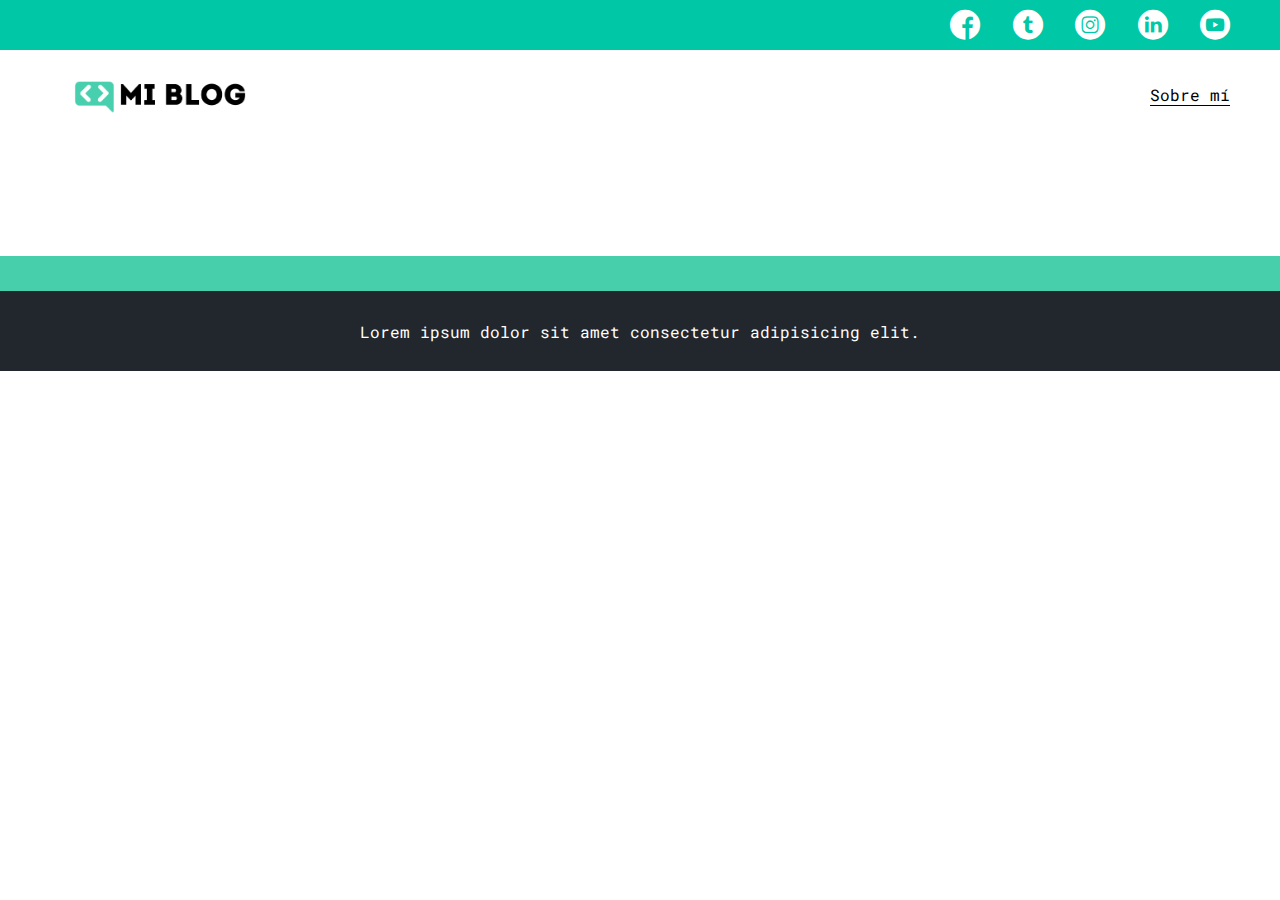
==== blog.html @ bbacba32 "estructuracion pagina de blog" ====
<!DOCTYPE html>
<html lang="en">
<head>
    <meta charset="UTF-8">
    <meta http-equiv="X-UA-Compatible" content="IE=edge">
    <meta name="viewport" content="width=device-width, initial-scale=1.0">
    <title>Mi Blog</title>
    <link rel="stylesheet" href="./css/main.css">
    <link rel="stylesheet" href="./css/font/flaticon.css">
</head>
<body>
    <header>
        <section class="header-icons-container">
            <div class="icons">
                <a href=""><span class="flaticon-001-facebook"></span></a>
                <a href=""><span class="flaticon-002-twitter"></span></a>
                <a href=""><span class="flaticon-011-instagram"></span></a>
                <a href=""><span class="flaticon-010-linkedin"></span></a>
                <a href=""><span class="flaticon-008-youtube"></span></a>
            </div>
        </section>
        <!-- Barra de navegación -->
        <nav>
            <section class="nav-logo-container">
                <a href="/"><img src="assets/img/Logo-negro.png" alt="Logo de mi blog"></a>
            </section>
            <section class="profile-link">
                <a href="perfil.html">Sobre mí</a>
            </section>
        </nav>
    </header>
    <main>
        <section class=" grid-container blogpost-img-container">
            <img src="/" alt="">
        </section>
        <section class="blogpost-main-container">
            <div class="grid-container">
                <h3></h3>
                <article>
                    <h1></h1>
                    <p></p>
                    <p></p>
                    <p></p>
                </article>
            </div>
        </section>
        <section class="contact-main-container">
            <div>
                <img src="/" alt="">
                <div class="contact-left">
                    <a href=""></a>
                    <p></p>
                </div>
            </div>
            <div>
                <img src="/" alt="">
                <div class="contact-right">
                    <a href=""></a>
                    <p></p>
                </div>
            </div>
        </section>


    </main>
    <footer>
        <p>Lorem ipsum dolor sit amet consectetur adipisicing elit.</p>
    </footer>


    </div>
</body>
</html>
---- css/main.css ----
/*
Esta es la organización de los estilos 
estos se relacionan a los siguientes temas
1. Posicionamiento
2. Modelo de caja (Box model)
3. Tipografía
4. Visuales
5. Otros
*/

/* * {
    box-sizing: border-box;
    margin: 0;
    padding: 0;
}

html {
    font-size: 62.5%;
    font-family: 'DM Sans', sans-serif;;
} */

@import url('https://fonts.googleapis.com/css2?family=Roboto+Mono:wght@400;500;700&family=Roboto+Slab:wght@400;700&family=Roboto:wght@400;500;700;900&display=swap');

body {
    font-family: 'Roboto Mono', monospace;
    margin: 0;
    padding: 0;

}

a {
    text-decoration: none;
    display: inline;
    color: #000;
}

.home-body {
        /* para que la página no haga scroll */
        position: fixed;
        top: 0;
        bottom: 0;
        left: 0;
        right: 0;
}

.grid-container {
    max-width: 980px;
    margin: auto; /* esto centra el contenido */

}

header {
    width: 100%;
    height: 140px;
    display: grid;
    grid-template-rows: 1fr 1fr;

}

header .header-icons-container {
    width: 100%;
    height: 50px;
    display: grid;
    background-color: #00c7a5;
}

header .header-icons-container .icons {
    width: 300px;
    height: auto;
    display: flex;
    justify-items: flex-end;
    align-items: center;
    justify-content: space-between;
    justify-self: end;
    margin-right: 50px;
}

/* Agregar el color blanco a los icono y esos se tratan como fuentes */
header .icons span {
    color: #fff;
}

nav {
    display: grid;
    grid-template-columns: 1fr 1fr;
    height: 90px;
}

nav .nav-logo-container {
    margin-left: 50px;

}

nav .nav-logo-container img {
    width: 220px;
    margin-top: 10px;
}

nav .profile-link {
    display: flex;
    align-items: center;
    justify-content: flex-end;
    margin-right: 50px;
}

nav .profile-link a {
    color: black;
    border-bottom: 1px solid black;
}

/* llamar la clase de main */
.home-main {
    display: grid;
    grid-template-columns: 1fr 4fr 1fr;
    height: 100%;
    background-image: url('../assets/img/Cover.png');
    background-position: center;
    background-repeat: no-repeat;
    background-size: cover;
}

/* Con esto se justifica el texto y el boton */
.home-main section {
    display: grid;
    grid-column: 2;
    justify-items: center;
    height: 350px;
    margin-top: 80px;
}

.home-main-text  {
    font-family: 'Roboto mono', monospace;
    font-size: 30px;
    font-weight: 700px;
    letter-spacing: 10px;
    color: white;
    text-align: center;
}

.home-main-button {
    /* dimension del boton */
    width: 110px;
    height: 50px;
    background: #47cfac;
    /* Acomodar el texto */
    display: grid;
    align-items: center;

}

.home-main-button a {
    font-weight: 700;
    font-size: 18px;
}

/* contenedor principal donde van a ir todos los blogs */
.blogs-main {
    display: grid;
}

.blogs-news-container {
    background-color: #e6e9ed;
    /* Padding es el espacio interno que genera un contenedor */
    padding: 0 50px 40px;
}

.blogs-main-new {
    display: grid;
    grid-template-columns: 2fr 1fr;
    grid-template-rows: 2fr;
}

.blogs-news-img-container {
    /* posicion de la imagen */
    grid-column: 1;
}

.blogs-news-img-container img {
    /* aca se da la dimension a la imagen */
    width: 85%;
    /* se hace en porcentaje porque tenemos un grid */

}

.blogs-news-info-container {
    /* se posiciona el texto */
    grid-column: 2;
}

.blog-news-info-container p {
    margin-bottom: 35px;
}

.blogs-posts-container {
    padding: 0 50px 40px;
}

.blogs-posts-container h3 {
    border-bottom: 1px solid #cdd2da;
    padding-bottom: 20px;
    text-align: center;
}

/* Codigo boton generico */
.blogs-button {
    border: 1px solid #47cfac;
    padding: 10px 15px;
    font-size: 12px;
}

/* Clase de blogpost container */
.blogs-posts-container .post-container {
    display: inline-block; /* como son contenedores y para se puedan acomodar de forma horizontal */
    padding: 10px; /* espacio entre el conenido que se va a generar */
    max-width: 30%;
    margin-bottom: 50px;
}

.blogs-posts-container .post-container p {
    margin-bottom: 35px;
}

/* dimension de la imagen que lleva el post */
.blogs-posts-container .post-container img {
    width: 100%;
}

/* Footer */
footer {
    width: 100%;
    height: 80px;
    background-color: #22272d;
    border-top: 35px solid #47cfac;
    text-align: center;
}

footer p {
    color: white;
    margin-top: 30px;
}
---- css/font/flaticon.css ----
/*
  	Flaticon icon font: Flaticon
  	Creation date: 20/12/2018 09:27
  	*/

@font-face {
  font-family: "Flaticon";
  src: url("./Flaticon.eot");
  src: url("./Flaticon.eot?#iefix") format("embedded-opentype"),
       url("./Flaticon.woff") format("woff"),
       url("./Flaticon.ttf") format("truetype"),
       url("./Flaticon.svg#Flaticon") format("svg");
  font-weight: normal;
  font-style: normal;
}

@media screen and (-webkit-min-device-pixel-ratio:0) {
  @font-face {
    font-family: "Flaticon";
    src: url("./Flaticon.svg#Flaticon") format("svg");
  }
}

[class^="flaticon-"]:before, [class*=" flaticon-"]:before,
[class^="flaticon-"]:after, [class*=" flaticon-"]:after {   
  font-family: Flaticon;
        font-size: 30px;
font-style: normal;
margin-left: 20px;
}

.flaticon-001-facebook:before { content: "\f100"; }
.flaticon-002-twitter:before { content: "\f101"; }
.flaticon-003-whatsapp:before { content: "\f102"; }
.flaticon-004-groupme:before { content: "\f103"; }
.flaticon-005-kik:before { content: "\f104"; }
.flaticon-006-skype:before { content: "\f105"; }
.flaticon-007-periscope:before { content: "\f106"; }
.flaticon-008-youtube:before { content: "\f107"; }
.flaticon-009-itunes:before { content: "\f108"; }
.flaticon-010-linkedin:before { content: "\f109"; }
.flaticon-011-instagram:before { content: "\f10a"; }
.flaticon-012-messenger:before { content: "\f10b"; }
.flaticon-013-twitter-1:before { content: "\f10c"; }
.flaticon-014-snapchat:before { content: "\f10d"; }
.flaticon-015-reddit:before { content: "\f10e"; }
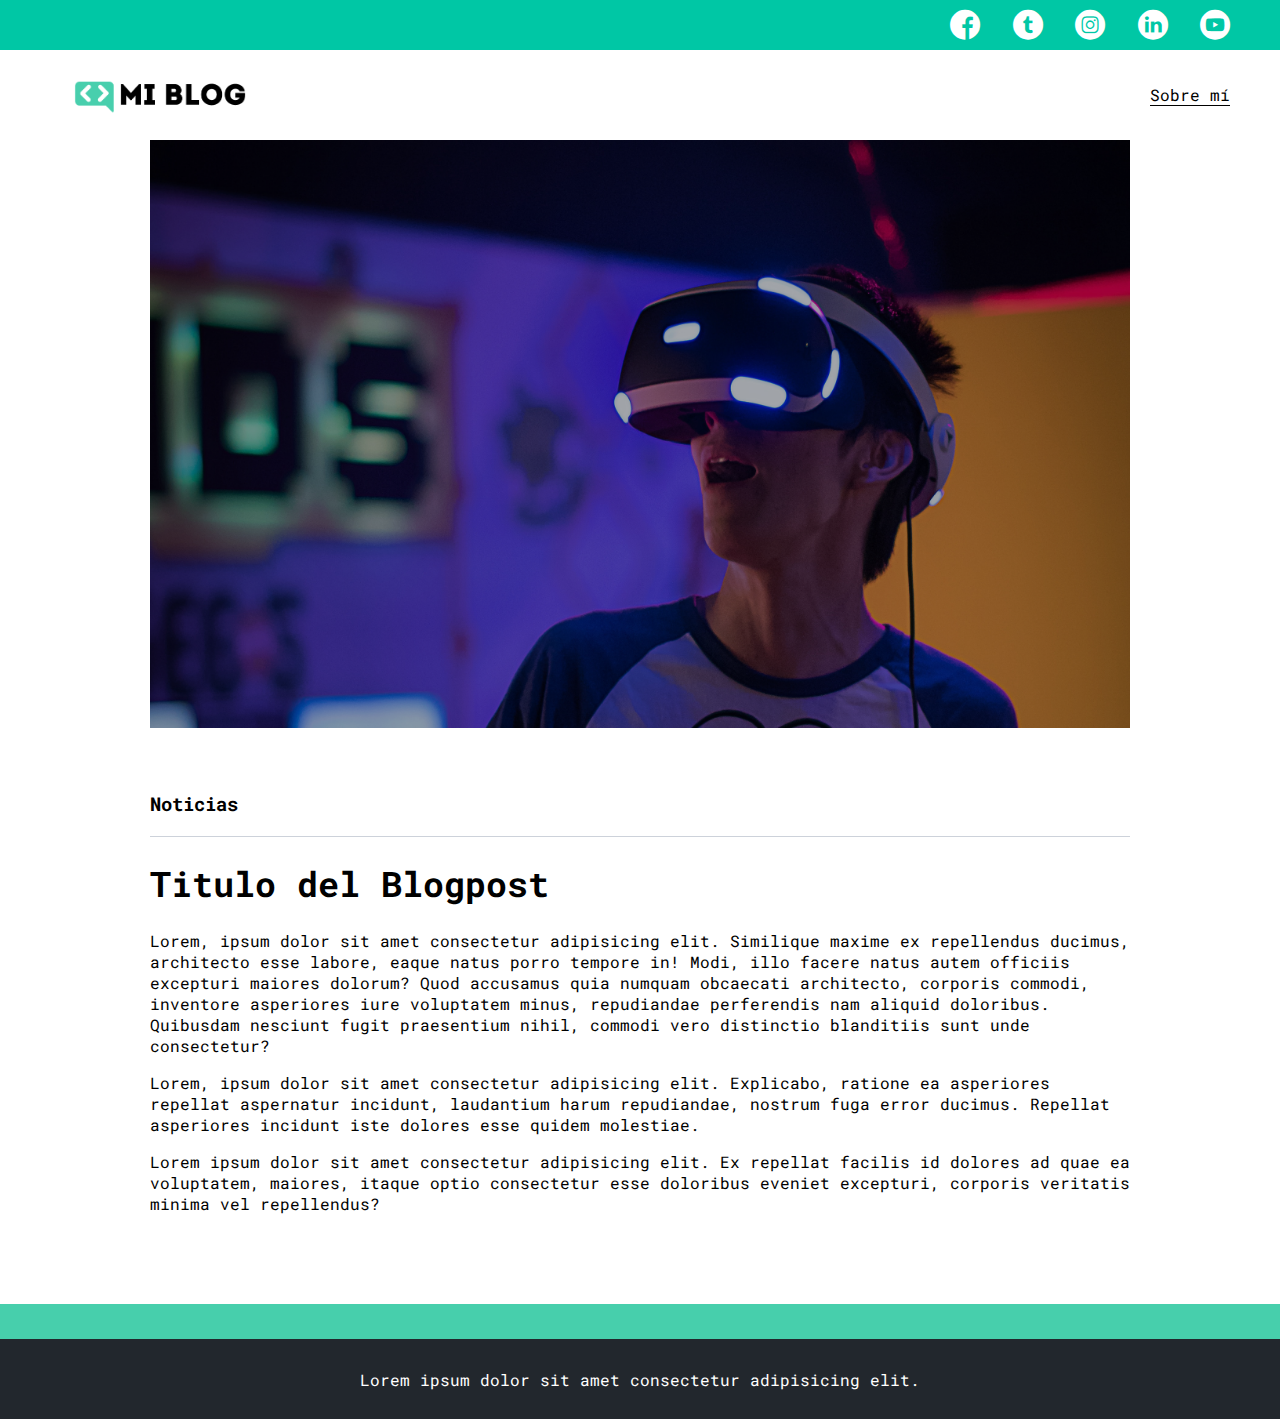
==== commit f90671cf: "agregando estilos a la pagina de blog" ====
--- a/blog.html
+++ b/blog.html
@@ -31,16 +31,17 @@
     </header>
     <main>
         <section class=" grid-container blogpost-img-container">
-            <img src="/" alt="">
+            <img src="assets/img/post-1.png" alt="">
         </section>
         <section class="blogpost-main-container">
             <div class="grid-container">
-                <h3></h3>
+                <h3>Noticias</h3>
                 <article>
-                    <h1></h1>
-                    <p></p>
-                    <p></p>
-                    <p></p>
+                    <h1>Titulo del Blogpost</h1>
+                    <p>Lorem, ipsum dolor sit amet consectetur adipisicing elit. Similique maxime ex repellendus ducimus, architecto esse labore, eaque natus porro tempore in! Modi, illo facere natus autem officiis excepturi maiores dolorum?
+                    Quod accusamus quia numquam obcaecati architecto, corporis commodi, inventore asperiores iure voluptatem minus, repudiandae perferendis nam aliquid doloribus. Quibusdam nesciunt fugit praesentium nihil, commodi vero distinctio blanditiis sunt unde consectetur?</p>
+                    <p>Lorem, ipsum dolor sit amet consectetur adipisicing elit. Explicabo, ratione ea asperiores repellat aspernatur incidunt, laudantium harum repudiandae, nostrum fuga error ducimus. Repellat asperiores incidunt iste dolores esse quidem molestiae.</p>
+                    <p>Lorem ipsum dolor sit amet consectetur adipisicing elit. Ex repellat facilis id dolores ad quae ea voluptatem, maiores, itaque optio consectetur esse doloribus eveniet excepturi, corporis veritatis minima vel repellendus?</p>
                 </article>
             </div>
         </section>
--- a/css/main.css
+++ b/css/main.css
@@ -237,4 +237,25 @@
 footer p {
     color: white;
     margin-top: 30px;
+}
+
+.blogpost-img-container {
+    padding: 0 50px 40px;
+}
+
+.blogpost-img-container img {
+    width: 100%;
+}
+
+.blogs-main-container {
+    padding: 0 50px 40px;
+}
+
+.blogpost-main-container h3 {
+    border-bottom: 1px solid #cdd2da;
+    padding-bottom: 20px;
+}
+
+.blogpost-main-container article h1 {
+    font-size: 35px;
 }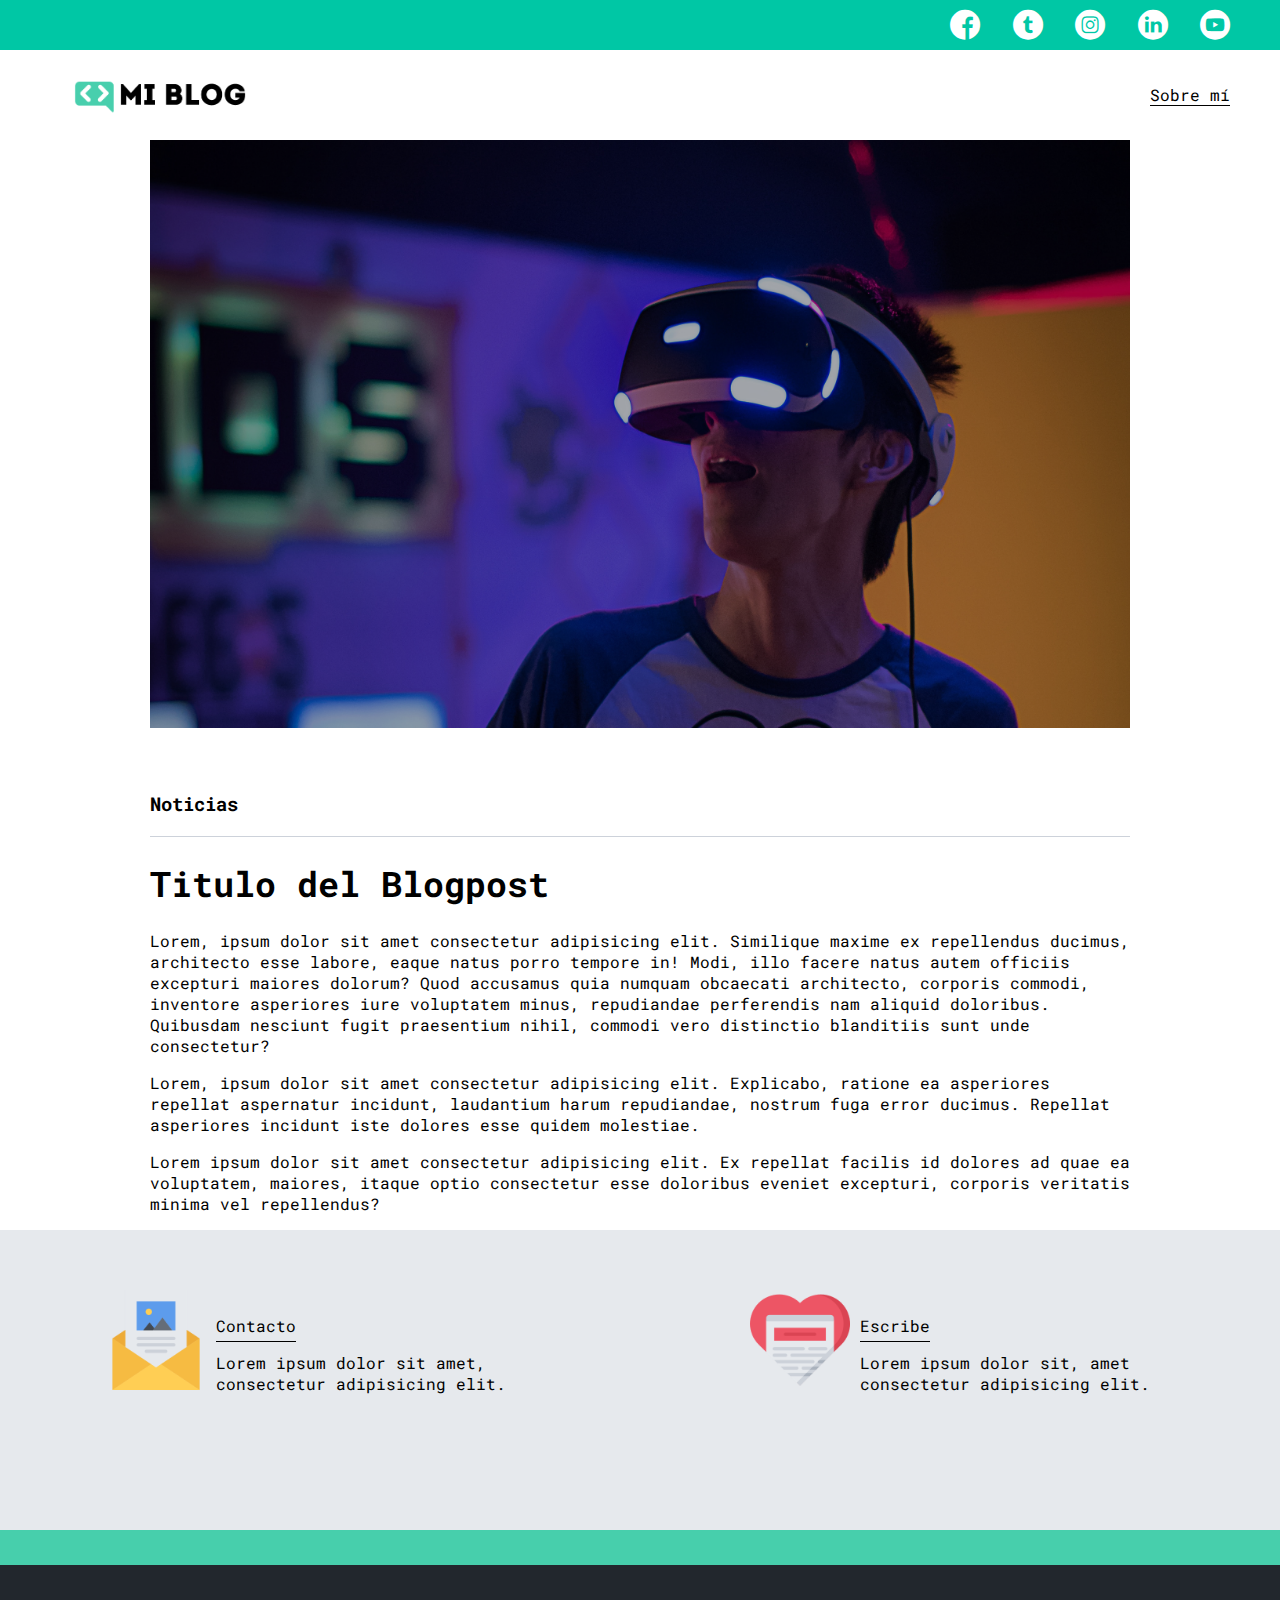
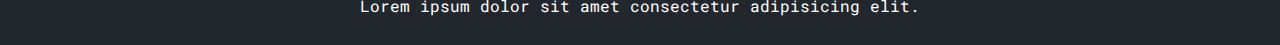
==== commit 0064646f: "seccion de contacto" ====
--- a/blog.html
+++ b/blog.html
@@ -47,17 +47,17 @@
         </section>
         <section class="contact-main-container">
             <div>
-                <img src="/" alt="">
+                <img src="assets/img/013-newsletter.png" alt="">
                 <div class="contact-left">
-                    <a href=""></a>
-                    <p></p>
+                    <a href="">Contacto</a>
+                    <p>Lorem ipsum dolor sit amet, consectetur adipisicing elit.</p>
                 </div>
             </div>
             <div>
-                <img src="/" alt="">
+                <img src="assets/img/006-like.png" alt="">
                 <div class="contact-right">
-                    <a href=""></a>
-                    <p></p>
+                    <a href="">Escribe</a>
+                    <p>Lorem ipsum dolor sit, amet consectetur adipisicing elit.</p>
                 </div>
             </div>
         </section>
--- a/css/main.css
+++ b/css/main.css
@@ -258,4 +258,34 @@
 
 .blogpost-main-container article h1 {
     font-size: 35px;
+}
+
+.contact-main-container {
+    width: 100%; /* todo el contenedor de contacto va a llevar un width */
+    /*Lo que sigue alinea el contenedor con el contenido */
+    min-height: 250px;
+    background-color: #e6e9ed;
+    text-align: center;
+    padding-bottom: 50px;
+}
+
+.contact-main-container div {
+    display: inline-block;
+    width: 49.5%;
+    height: 100%;
+}
+
+.contact-main-container div a {
+    border-bottom: 1px solid black;
+    padding-bottom: 5px;
+}
+
+.contact-main-container div .contact-left, .contact-right {
+    text-align: initial;
+    margin-top: 85px;
+
+}
+
+.contact-main-container img {
+    width: 100px;
 }